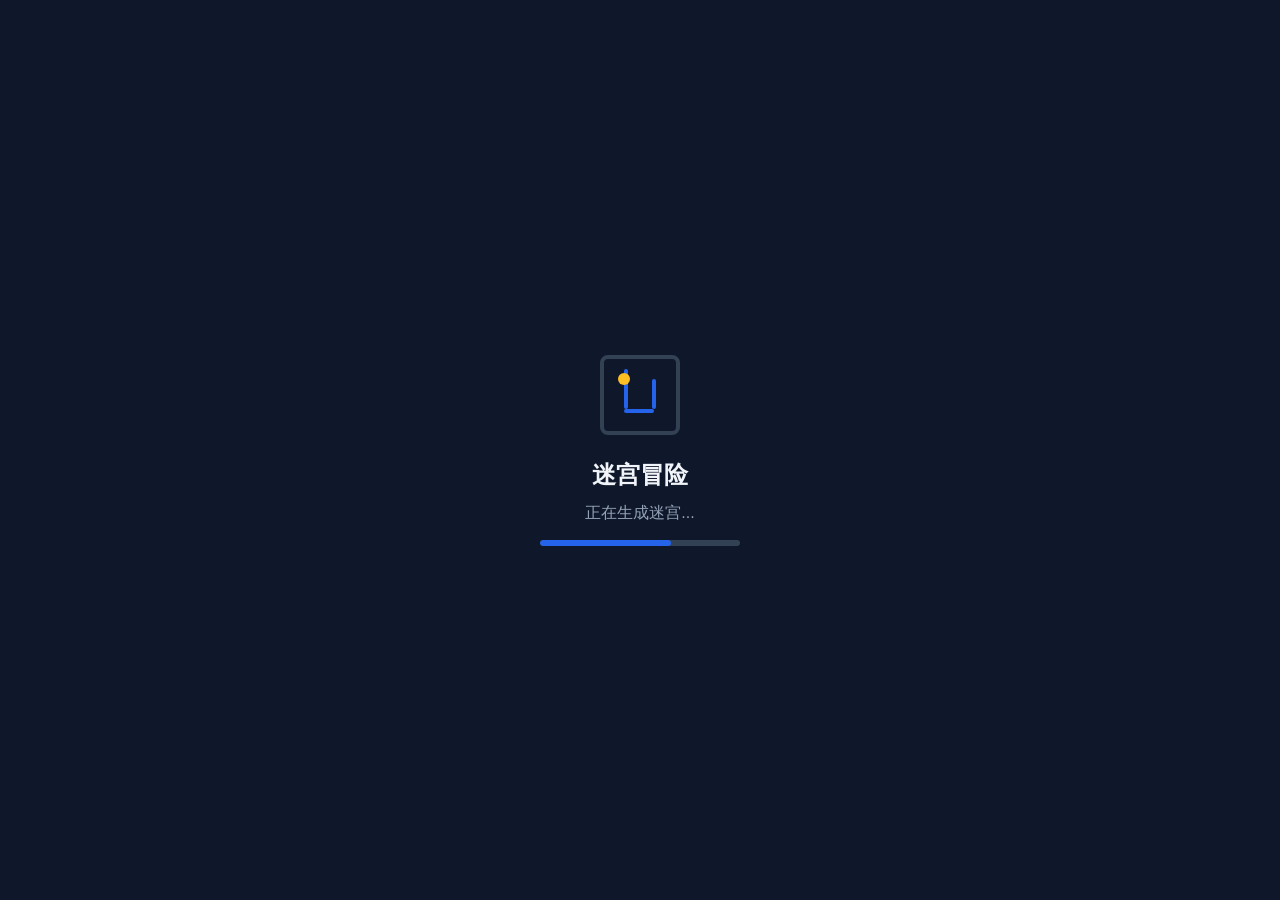
==== index.html @ 74949977 "feat: distinguish walls and paths with different visual styles" ====
<!DOCTYPE html>
<html lang="zh-CN">
<head>
    <meta charset="UTF-8">
    <meta name="viewport" content="width=device-width, initial-scale=1.0">
    <title>迷宫冒险 - Maze Adventure</title>
    <link rel="stylesheet" href="css/style.css">
</head>
<body>
    <!-- 加载画面 -->
    <div id="loading-screen" class="screen active">
        <div class="loader-container">
            <div class="maze-loader">
                <div class="loader-wall"></div>
                <div class="loader-wall"></div>
                <div class="loader-wall"></div>
                <div class="loader-player"></div>
            </div>
            <h2>迷宫冒险</h2>
            <p class="loading-text">正在生成迷宫...</p>
            <div class="progress-bar">
                <div class="progress-fill" id="loading-progress"></div>
            </div>
        </div>
    </div>

    <!-- 封面页 -->
    <div id="cover-screen" class="screen">
        <div class="cover-content">
            <h1 class="game-title">迷宫冒险</h1>
            <p class="game-subtitle">Maze Adventure</p>
            <div class="cover-menu">
                <button class="btn btn-primary" id="btn-start">开始游戏</button>
                <button class="btn btn-secondary" id="btn-leaderboard">排行榜</button>
                <button class="btn btn-secondary" id="btn-achievements">成就</button>
                <button class="btn btn-secondary" id="btn-about">关于我</button>
            </div>
            <p class="cover-tip">按 WASD 或方向键移动</p>
        </div>
    </div>

    <!-- 操作引导 -->
    <div id="tutorial-screen" class="screen">
        <div class="modal-overlay">
            <div class="modal-box">
                <h2>游戏说明</h2>
                <div class="tutorial-content">
                    <div class="tutorial-item">
                        <span class="key">W A S D</span>
                        <span>或</span>
                        <span class="key">↑ ↓ ← →</span>
                        <span>控制角色移动</span>
                    </div>
                    <div class="tutorial-item">
                        <span class="icon">🏁</span>
                        <span>找到出口即可过关</span>
                    </div>
                    <div class="tutorial-item">
                        <span class="icon">⏱️</span>
                        <span>用时越短，得分越高</span>
                    </div>
                    <div class="tutorial-item">
                        <span class="icon">⭐</span>
                        <span>收集星星可获得额外分数</span>
                    </div>
                </div>
                <label class="checkbox-label">
                    <input type="checkbox" id="skip-tutorial"> 下次不再显示
                </label>
                <button class="btn btn-primary" id="btn-tutorial-ok">知道了</button>
            </div>
        </div>
    </div>

    <!-- 游戏主界面 -->
    <div id="game-screen" class="screen">
        <div class="game-ui">
            <div class="game-nav">
                <div class="nav-left">
                    <button class="btn-icon" id="btn-pause" title="暂停">⏸️</button>
                    <span class="level-info">关卡 <span id="level-num">1</span></span>
                </div>
                <div class="nav-center">
                    <span class="timer">⏱️ <span id="timer">00:00</span></span>
                    <span class="steps">👣 <span id="steps">0</span></span>
                    <span class="score">⭐ <span id="score">0</span></span>
                </div>
                <div class="nav-right">
                    <button class="btn-icon" id="btn-restart-level" title="重开本关">🔄</button>
                    <button class="btn-icon" id="btn-back-menu" title="返回菜单">🏠</button>
                </div>
            </div>
            <div class="game-main">
                <div class="game-canvas-wrapper">
                    <canvas id="game-canvas"></canvas>
                </div>
                <!-- 简历侧边栏 -->
                <div class="resume-sidebar" id="resume-sidebar">
                    <div class="resume-toggle" id="resume-toggle">📋</div>
                    <div class="resume-content">
                        <div class="resume-header">
                            <div class="resume-avatar">👩‍💻</div>
                            <h3>蔡雅婷</h3>
                            <p class="resume-subtitle">前端开发实习生</p>
                        </div>
                        <div class="resume-section">
                            <h4>📋 个人信息</h4>
                            <div class="resume-info">
                                <span>🎓 软件技术专业</span>
                                <span>🏫 福州软件职业技术学院</span>
                                <span>📍 福建福州</span>
                            </div>
                        </div>
                        <div class="resume-section">
                            <h4>🛠️ 技能标签</h4>
                            <div class="resume-skills">
                                <span class="resume-skill">HTML5</span>
                                <span class="resume-skill">CSS3</span>
                                <span class="resume-skill">JavaScript</span>
                                <span class="resume-skill">Vue3</span>
                                <span class="resume-skill">Git</span>
                            </div>
                        </div>
                        <div class="resume-section">
                            <h4>📞 联系方式</h4>
                            <div class="resume-contact">
                                <a href="tel:18750525007">📱 18750525007</a>
                                <a href="mailto:2119369625@qq.com">✉️ 2119369625@qq.com</a>
                                <a href="https://github.com/yating-cai" target="_blank">🐙 GitHub</a>
                            </div>
                        </div>
                        <div class="resume-footer">
                            <a href="about.html" target="_blank" class="resume-link">查看完整简历 →</a>
                        </div>
                    </div>
                </div>
            </div>
        </div>
    </div>

    <!-- 暂停菜单 -->
    <div id="pause-screen" class="screen">
        <div class="modal-overlay">
            <div class="modal-box">
                <h2>游戏暂停</h2>
                <div class="pause-menu">
                    <button class="btn btn-primary" id="btn-resume">继续游戏</button>
                    <button class="btn btn-secondary" id="btn-pause-restart">重新开始</button>
                    <button class="btn btn-secondary" id="btn-pause-menu">返回菜单</button>
                    <button class="btn btn-secondary" id="btn-pause-about">关于我</button>
                </div>
            </div>
        </div>
    </div>

    <!-- 过关画面 -->
    <div id="level-complete-screen" class="screen">
        <div class="modal-overlay">
            <div class="modal-box level-complete-box">
                <div class="complete-animation">🎉</div>
                <h2>关卡完成！</h2>
                <div class="level-stats">
                    <div class="stat-item">
                        <span class="stat-label">用时</span>
                        <span class="stat-value" id="complete-time">00:00</span>
                    </div>
                    <div class="stat-item">
                        <span class="stat-label">步数</span>
                        <span class="stat-value" id="complete-steps">0</span>
                    </div>
                    <div class="stat-item">
                        <span class="stat-label">星星</span>
                        <span class="stat-value" id="complete-stars">0/3</span>
                    </div>
                    <div class="stat-item">
                        <span class="stat-label">得分</span>
                        <span class="stat-value" id="complete-score">0</span>
                    </div>
                </div>
                <div class="achievements-popup" id="achievements-popup"></div>
                <div class="complete-actions">
                    <button class="btn btn-primary" id="btn-next-level">下一关</button>
                    <button class="btn btn-secondary" id="btn-share">分享成绩</button>
                    <button class="btn btn-secondary" id="btn-complete-menu">返回菜单</button>
                </div>
            </div>
        </div>
    </div>

    <!-- 排行榜 -->
    <div id="leaderboard-screen" class="screen">
        <div class="modal-overlay">
            <div class="modal-box leaderboard-box">
                <h2>🏆 排行榜</h2>
                <div class="leaderboard-tabs">
                    <button class="tab-btn active" data-tab="time">最快通关</button>
                    <button class="tab-btn" data-tab="score">最高得分</button>
                </div>
                <div class="leaderboard-list" id="leaderboard-list"></div>
                <div class="leaderboard-actions">
                    <button class="btn btn-danger" id="btn-clear-leaderboard">清空记录</button>
                    <button class="btn btn-secondary" id="btn-leaderboard-back">返回</button>
                </div>
            </div>
        </div>
    </div>

    <!-- 成就系统 -->
    <div id="achievements-screen" class="screen">
        <div class="modal-overlay">
            <div class="modal-box achievements-box">
                <h2>🏅 成就</h2>
                <div class="achievements-list" id="achievements-list"></div>
                <button class="btn btn-secondary" id="btn-achievements-back">返回</button>
            </div>
        </div>
    </div>

    <!-- 分享弹窗 -->
    <div id="share-screen" class="screen">
        <div class="modal-overlay">
            <div class="modal-box share-box">
                <h2>分享成绩</h2>
                <textarea id="share-text" readonly></textarea>
                <div class="share-actions">
                    <button class="btn btn-primary" id="btn-copy-share">复制文本</button>
                    <button class="btn btn-secondary" id="btn-close-share">关闭</button>
                </div>
            </div>
        </div>
    </div>

    <script src="js/maze.js"></script>
    <script src="js/game.js"></script>
</body>
</html>
---- css/style.css ----
:root {
    --primary: #2563eb;
    --primary-dark: #1d4ed8;
    --secondary: #64748b;
    --success: #059669;
    --warning: #d97706;
    --danger: #dc2626;
    --bg: #0f172a;
    --card-bg: #1e293b;
    --text: #f1f5f9;
    --text-muted: #94a3b8;
    --border: #334155;
    --gold: #fbbf24;
    --silver: #cbd5e1;
    --bronze: #f97316;
}

* {
    margin: 0;
    padding: 0;
    box-sizing: border-box;
}

body {
    font-family: "Segoe UI", "PingFang SC", "Microsoft YaHei", sans-serif;
    background: var(--bg);
    color: var(--text);
    overflow: hidden;
    width: 100vw;
    height: 100vh;
}

/* 屏幕管理 */
.screen {
    display: none;
    width: 100%;
    height: 100%;
}

.screen.active {
    display: flex;
}

/* 加载画面 */
#loading-screen {
    justify-content: center;
    align-items: center;
    background: var(--bg);
}

.loader-container {
    text-align: center;
}

.maze-loader {
    width: 80px;
    height: 80px;
    margin: 0 auto 24px;
    position: relative;
    border: 4px solid var(--border);
    border-radius: 8px;
}

.loader-wall {
    position: absolute;
    background: var(--primary);
    border-radius: 2px;
}

.loader-wall:nth-child(1) {
    width: 4px;
    height: 40px;
    top: 10px;
    left: 20px;
    animation: loaderPulse 1s infinite alternate;
}

.loader-wall:nth-child(2) {
    width: 30px;
    height: 4px;
    top: 50px;
    left: 20px;
    animation: loaderPulse 1s infinite alternate 0.3s;
}

.loader-wall:nth-child(3) {
    width: 4px;
    height: 30px;
    top: 20px;
    right: 20px;
    animation: loaderPulse 1s infinite alternate 0.6s;
}

.loader-player {
    width: 12px;
    height: 12px;
    background: var(--gold);
    border-radius: 50%;
    position: absolute;
    top: 14px;
    left: 14px;
    animation: loaderMove 2s infinite linear;
}

@keyframes loaderPulse {
    from { opacity: 0.4; }
    to { opacity: 1; }
}

@keyframes loaderMove {
    0% { top: 14px; left: 14px; }
    25% { top: 14px; left: 50px; }
    50% { top: 50px; left: 50px; }
    75% { top: 50px; left: 14px; }
    100% { top: 14px; left: 14px; }
}

.loading-text {
    color: var(--text-muted);
    margin-top: 12px;
}

.progress-bar {
    width: 200px;
    height: 6px;
    background: var(--border);
    border-radius: 3px;
    margin: 16px auto 0;
    overflow: hidden;
}

.progress-fill {
    height: 100%;
    background: var(--primary);
    border-radius: 3px;
    width: 0%;
    transition: width 0.3s ease;
}

/* 封面页 */
#cover-screen {
    justify-content: center;
    align-items: center;
    background: var(--bg);
}

.cover-content {
    text-align: center;
    animation: fadeInUp 0.8s ease;
}

@keyframes fadeInUp {
    from { opacity: 0; transform: translateY(30px); }
    to { opacity: 1; transform: translateY(0); }
}

.game-title {
    font-size: 3.5rem;
    font-weight: 800;
    background: linear-gradient(135deg, var(--primary), #8b5cf6);
    -webkit-background-clip: text;
    -webkit-text-fill-color: transparent;
    background-clip: text;
    letter-spacing: 4px;
}

.game-subtitle {
    color: var(--text-muted);
    font-size: 1.1rem;
    margin-bottom: 40px;
    letter-spacing: 6px;
}

.cover-menu {
    display: flex;
    flex-direction: column;
    gap: 12px;
    width: 240px;
    margin: 0 auto;
}

.cover-tip {
    color: var(--text-muted);
    font-size: 0.85rem;
    margin-top: 24px;
}

/* 按钮 */
.btn {
    padding: 12px 24px;
    border: none;
    border-radius: 8px;
    font-size: 1rem;
    font-weight: 600;
    cursor: pointer;
    transition: all 0.2s ease;
    font-family: inherit;
}

.btn-primary {
    background: var(--primary);
    color: #fff;
}

.btn-primary:hover {
    background: var(--primary-dark);
    transform: translateY(-2px);
    box-shadow: 0 4px 12px rgba(37, 99, 235, 0.4);
}

.btn-secondary {
    background: var(--card-bg);
    color: var(--text);
    border: 1px solid var(--border);
}

.btn-secondary:hover {
    background: var(--border);
    transform: translateY(-2px);
}

.btn-danger {
    background: var(--danger);
    color: #fff;
}

.btn-danger:hover {
    background: #b91c1c;
}

.btn-icon {
    background: transparent;
    border: none;
    font-size: 1.2rem;
    cursor: pointer;
    padding: 4px 8px;
    border-radius: 6px;
    transition: background 0.2s;
}

.btn-icon:hover {
    background: rgba(255,255,255,0.1);
}

/* 游戏界面 */
#game-screen {
    flex-direction: column;
}

.game-ui {
    display: flex;
    flex-direction: column;
    height: 100vh;
}

.game-nav {
    display: flex;
    justify-content: space-between;
    align-items: center;
    padding: 8px 16px;
    background: var(--card-bg);
    border-bottom: 1px solid var(--border);
    flex-shrink: 0;
}

.nav-left, .nav-right {
    display: flex;
    align-items: center;
    gap: 8px;
}

.nav-center {
    display: flex;
    gap: 20px;
    font-size: 0.9rem;
}

.level-info {
    font-weight: 600;
    color: var(--gold);
}

.game-canvas-wrapper {
    flex: 1;
    display: flex;
    justify-content: center;
    align-items: center;
    padding: 8px;
    overflow: hidden;
}

#game-canvas {
    background: var(--card-bg);
    border-radius: 8px;
    box-shadow: 0 4px 20px rgba(0,0,0,0.3);
}

/* 游戏主区域（包含迷宫和简历） */
.game-main {
    display: flex;
    flex: 1;
    overflow: hidden;
    position: relative;
}

/* 简历侧边栏 */
.resume-sidebar {
    width: 280px;
    background: var(--card-bg);
    border-left: 1px solid var(--border);
    display: flex;
    flex-direction: column;
    transition: width 0.3s ease;
    overflow: hidden;
    flex-shrink: 0;
}

.resume-sidebar.collapsed {
    width: 48px;
}

.resume-toggle {
    display: none;
    width: 48px;
    height: 48px;
    align-items: center;
    justify-content: center;
    cursor: pointer;
    font-size: 1.5rem;
    border-bottom: 1px solid var(--border);
    flex-shrink: 0;
}

.resume-toggle:hover {
    background: rgba(255,255,255,0.05);
}

.resume-content {
    flex: 1;
    overflow-y: auto;
    padding: 20px;
}

.resume-sidebar.collapsed .resume-content {
    display: none;
}

.resume-header {
    text-align: center;
    margin-bottom: 20px;
    padding-bottom: 16px;
    border-bottom: 1px solid var(--border);
}

.resume-avatar {
    width: 60px;
    height: 60px;
    border-radius: 50%;
    background: linear-gradient(135deg, var(--primary), #8b5cf6);
    display: flex;
    align-items: center;
    justify-content: center;
    font-size: 1.8rem;
    margin: 0 auto 10px;
    border: 2px solid var(--gold);
}

.resume-header h3 {
    font-size: 1.1rem;
    margin-bottom: 4px;
}

.resume-subtitle {
    font-size: 0.85rem;
    color: var(--text-muted);
}

.resume-section {
    margin-bottom: 16px;
}

.resume-section h4 {
    font-size: 0.85rem;
    color: var(--gold);
    margin-bottom: 8px;
}

.resume-info {
    display: flex;
    flex-direction: column;
    gap: 6px;
    font-size: 0.8rem;
    color: var(--text-muted);
}

.resume-skills {
    display: flex;
    flex-wrap: wrap;
    gap: 6px;
}

.resume-skill {
    padding: 3px 8px;
    background: rgba(37, 99, 235, 0.15);
    border: 1px solid rgba(37, 99, 235, 0.3);
    border-radius: 12px;
    font-size: 0.75rem;
    color: #93c5fd;
}

.resume-contact {
    display: flex;
    flex-direction: column;
    gap: 6px;
}

.resume-contact a {
    color: var(--text-muted);
    text-decoration: none;
    font-size: 0.8rem;
    transition: color 0.2s;
}

.resume-contact a:hover {
    color: var(--primary);
}

.resume-footer {
    margin-top: 12px;
    padding-top: 12px;
    border-top: 1px solid var(--border);
    text-align: center;
}

.resume-link {
    color: var(--primary);
    text-decoration: none;
    font-size: 0.85rem;
    transition: color 0.2s;
}

.resume-link:hover {
    color: #93c5fd;
}

@media (max-width: 900px) {
    .resume-sidebar {
        position: absolute;
        right: 0;
        top: 0;
        bottom: 0;
        z-index: 10;
        box-shadow: -4px 0 20px rgba(0,0,0,0.3);
    }
    
    .resume-sidebar.collapsed {
        width: 0;
        border: none;
    }
    
    .resume-toggle {
        display: flex;
        position: absolute;
        right: 0;
        top: 0;
        background: var(--card-bg);
        border-left: 1px solid var(--border);
        border-bottom: 1px solid var(--border);
        border-radius: 0 0 0 8px;
        z-index: 11;
    }
    
    .resume-sidebar.collapsed .resume-toggle {
        right: 0;
    }
}

/* 弹窗 */
.modal-overlay {
    position: fixed;
    top: 0;
    left: 0;
    width: 100%;
    height: 100%;
    background: rgba(0,0,0,0.7);
    display: flex;
    justify-content: center;
    align-items: center;
    z-index: 100;
    animation: fadeIn 0.3s ease;
}

@keyframes fadeIn {
    from { opacity: 0; }
    to { opacity: 1; }
}

.modal-box {
    background: var(--card-bg);
    border-radius: 16px;
    padding: 32px;
    max-width: 420px;
    width: 90%;
    text-align: center;
    animation: scaleIn 0.3s ease;
    max-height: 90vh;
    overflow-y: auto;
}

@keyframes scaleIn {
    from { opacity: 0; transform: scale(0.9); }
    to { opacity: 1; transform: scale(1); }
}

.modal-box h2 {
    margin-bottom: 20px;
    color: var(--text);
}

/* 教程 */
.tutorial-content {
    text-align: left;
    margin: 20px 0;
}

.tutorial-item {
    display: flex;
    align-items: center;
    gap: 10px;
    padding: 10px 0;
    border-bottom: 1px solid var(--border);
    font-size: 0.95rem;
}

.tutorial-item:last-child {
    border-bottom: none;
}

.key {
    background: var(--border);
    padding: 4px 10px;
    border-radius: 4px;
    font-family: monospace;
    font-weight: 600;
    font-size: 0.85rem;
}

.icon {
    font-size: 1.3rem;
}

.checkbox-label {
    display: flex;
    align-items: center;
    gap: 8px;
    margin: 16px 0;
    color: var(--text-muted);
    font-size: 0.9rem;
    justify-content: center;
}

/* 暂停菜单 */
.pause-menu {
    display: flex;
    flex-direction: column;
    gap: 10px;
}

/* 过关画面 */
.level-complete-box {
    max-width: 360px;
}

.complete-animation {
    font-size: 3rem;
    margin-bottom: 8px;
    animation: bounce 0.6s ease infinite alternate;
}

@keyframes bounce {
    from { transform: translateY(0); }
    to { transform: translateY(-10px); }
}

.level-stats {
    display: grid;
    grid-template-columns: 1fr 1fr;
    gap: 12px;
    margin: 20px 0;
}

.stat-item {
    background: var(--bg);
    padding: 12px;
    border-radius: 8px;
}

.stat-label {
    display: block;
    color: var(--text-muted);
    font-size: 0.8rem;
    margin-bottom: 4px;
}

.stat-value {
    display: block;
    font-size: 1.3rem;
    font-weight: 700;
    color: var(--gold);
}

.achievements-popup {
    margin: 12px 0;
    display: flex;
    flex-direction: column;
    gap: 8px;
}

.achievement-unlock {
    background: linear-gradient(135deg, rgba(251,191,36,0.2), rgba(251,191,36,0.05));
    border: 1px solid var(--gold);
    border-radius: 8px;
    padding: 10px;
    display: flex;
    align-items: center;
    gap: 10px;
    animation: slideIn 0.5s ease;
}

@keyframes slideIn {
    from { opacity: 0; transform: translateX(-20px); }
    to { opacity: 1; transform: translateX(0); }
}

.complete-actions {
    display: flex;
    flex-direction: column;
    gap: 10px;
    margin-top: 16px;
}

/* 排行榜 */
.leaderboard-box {
    max-width: 450px;
}

.leaderboard-tabs {
    display: flex;
    gap: 8px;
    margin-bottom: 16px;
    justify-content: center;
}

.tab-btn {
    padding: 8px 16px;
    border: 1px solid var(--border);
    background: var(--bg);
    color: var(--text-muted);
    border-radius: 6px;
    cursor: pointer;
    font-family: inherit;
    transition: all 0.2s;
}

.tab-btn.active {
    background: var(--primary);
    color: #fff;
    border-color: var(--primary);
}

.leaderboard-list {
    max-height: 300px;
    overflow-y: auto;
    margin-bottom: 16px;
}

.leaderboard-item {
    display: flex;
    align-items: center;
    gap: 12px;
    padding: 10px;
    background: var(--bg);
    border-radius: 8px;
    margin-bottom: 8px;
}

.leaderboard-rank {
    width: 28px;
    height: 28px;
    border-radius: 50%;
    display: flex;
    align-items: center;
    justify-content: center;
    font-weight: 700;
    font-size: 0.85rem;
    flex-shrink: 0;
}

.rank-1 { background: var(--gold); color: #000; }
.rank-2 { background: var(--silver); color: #000; }
.rank-3 { background: var(--bronze); color: #fff; }
.rank-other { background: var(--border); color: var(--text-muted); }

.leaderboard-info {
    flex: 1;
    text-align: left;
}

.leaderboard-name {
    font-weight: 600;
    font-size: 0.95rem;
}

.leaderboard-detail {
    color: var(--text-muted);
    font-size: 0.8rem;
}

.leaderboard-score {
    font-weight: 700;
    color: var(--gold);
    font-size: 1.1rem;
}

.leaderboard-actions {
    display: flex;
    gap: 10px;
    justify-content: center;
}

/* 成就 */
.achievements-box {
    max-width: 450px;
}

.achievements-list {
    max-height: 350px;
    overflow-y: auto;
    margin-bottom: 16px;
    text-align: left;
}

.achievement-item {
    display: flex;
    align-items: center;
    gap: 12px;
    padding: 12px;
    background: var(--bg);
    border-radius: 8px;
    margin-bottom: 10px;
    transition: all 0.2s;
}

.achievement-item.unlocked {
    border: 1px solid var(--gold);
}

.achievement-item.locked {
    opacity: 0.5;
}

.achievement-icon {
    font-size: 2rem;
    flex-shrink: 0;
}

.achievement-info {
    flex: 1;
}

.achievement-name {
    font-weight: 600;
    font-size: 0.95rem;
}

.achievement-desc {
    color: var(--text-muted);
    font-size: 0.8rem;
    margin-top: 2px;
}

.achievement-status {
    font-size: 0.75rem;
    padding: 2px 8px;
    border-radius: 10px;
    flex-shrink: 0;
}

.status-unlocked {
    background: rgba(5,150,105,0.2);
    color: var(--success);
}

.status-locked {
    background: var(--border);
    color: var(--text-muted);
}

/* 分享 */
.share-box textarea {
    width: 100%;
    min-height: 100px;
    background: var(--bg);
    border: 1px solid var(--border);
    border-radius: 8px;
    padding: 12px;
    color: var(--text);
    font-family: inherit;
    font-size: 0.9rem;
    resize: none;
    margin: 16px 0;
}

.share-actions {
    display: flex;
    gap: 10px;
    justify-content: center;
}

/* 滚动条 */
::-webkit-scrollbar {
    width: 6px;
}

::-webkit-scrollbar-track {
    background: var(--bg);
    border-radius: 3px;
}

::-webkit-scrollbar-thumb {
    background: var(--border);
    border-radius: 3px;
}

/* 移动端适配 */
@media (max-width: 600px) {
    .game-title {
        font-size: 2.5rem;
    }
    .game-nav {
        padding: 6px 10px;
        font-size: 0.85rem;
    }
    .nav-center {
        gap: 12px;
        font-size: 0.8rem;
    }
    .modal-box {
        padding: 24px 20px;
        margin: 16px;
    }
    .level-stats {
        grid-template-columns: 1fr 1fr;
        gap: 8px;
    }
}

/* 过场动画 */
.transition-fade {
    animation: fadeTransition 0.5s ease;
}

@keyframes fadeTransition {
    0% { opacity: 1; }
    50% { opacity: 0; }
    100% { opacity: 1; }
}
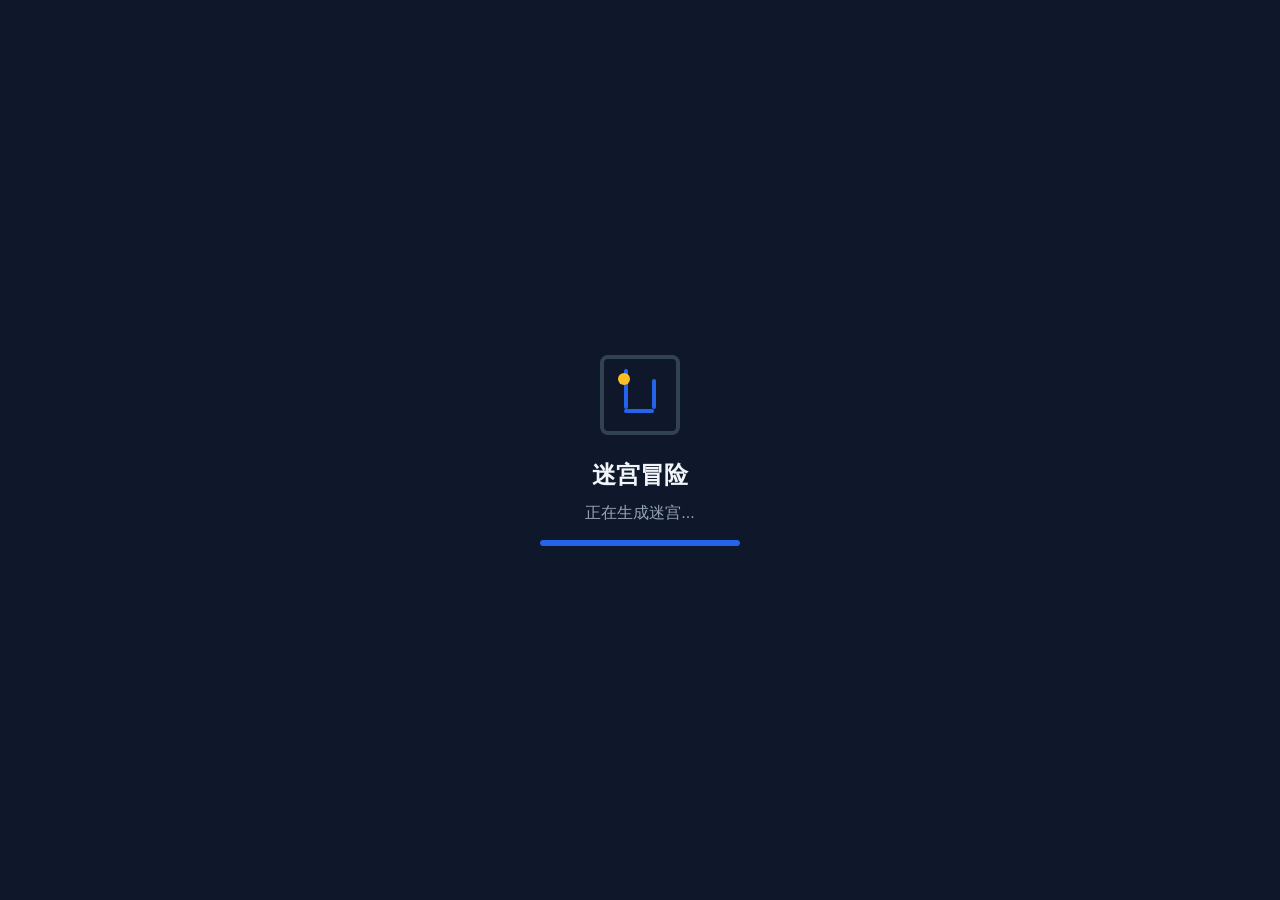
==== commit 64bbc7ef: "fix: add inline onclick handler" ====
--- a/index.html
+++ b/index.html
@@ -30,7 +30,7 @@
             <h1 class="game-title">迷宫冒险</h1>
             <p class="game-subtitle">Maze Adventure</p>
             <div class="cover-menu">
-                <button class="btn btn-primary" id="btn-start">开始游戏</button>
+                <button class="btn btn-primary" id="btn-start" onclick="window.game && window.game.startGame()">开始游戏</button>
                 <button class="btn btn-secondary" id="btn-leaderboard">排行榜</button>
                 <button class="btn btn-secondary" id="btn-achievements">成就</button>
                 <button class="btn btn-secondary" id="btn-about">关于我</button>
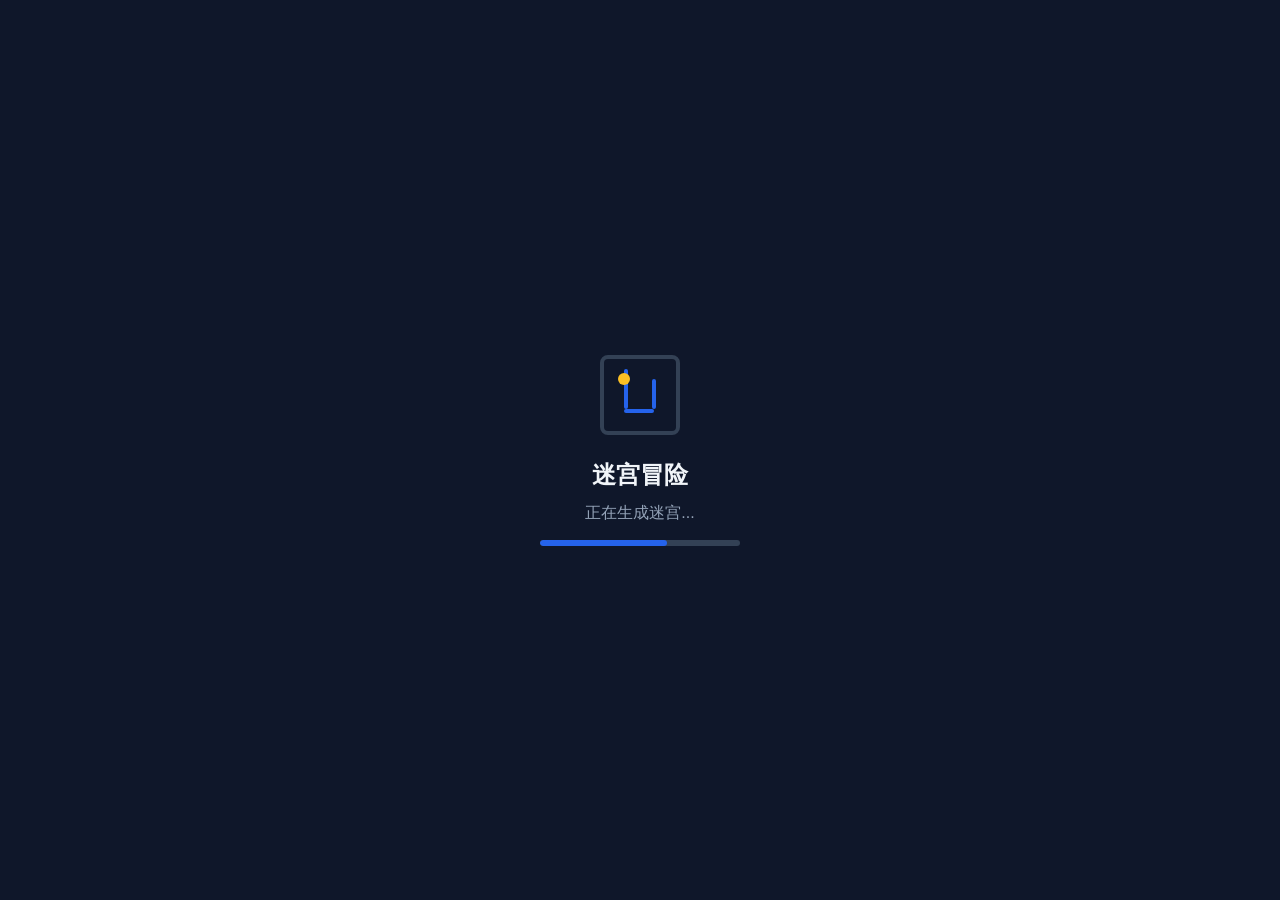
==== commit 8c032716: "fix: add error handling to startGame" ====
--- a/index.html
+++ b/index.html
@@ -232,5 +232,6 @@
 
     <script src="js/maze.js"></script>
     <script src="js/game.js"></script>
+    <script src="js/test.js"></script>
 </body>
 </html>
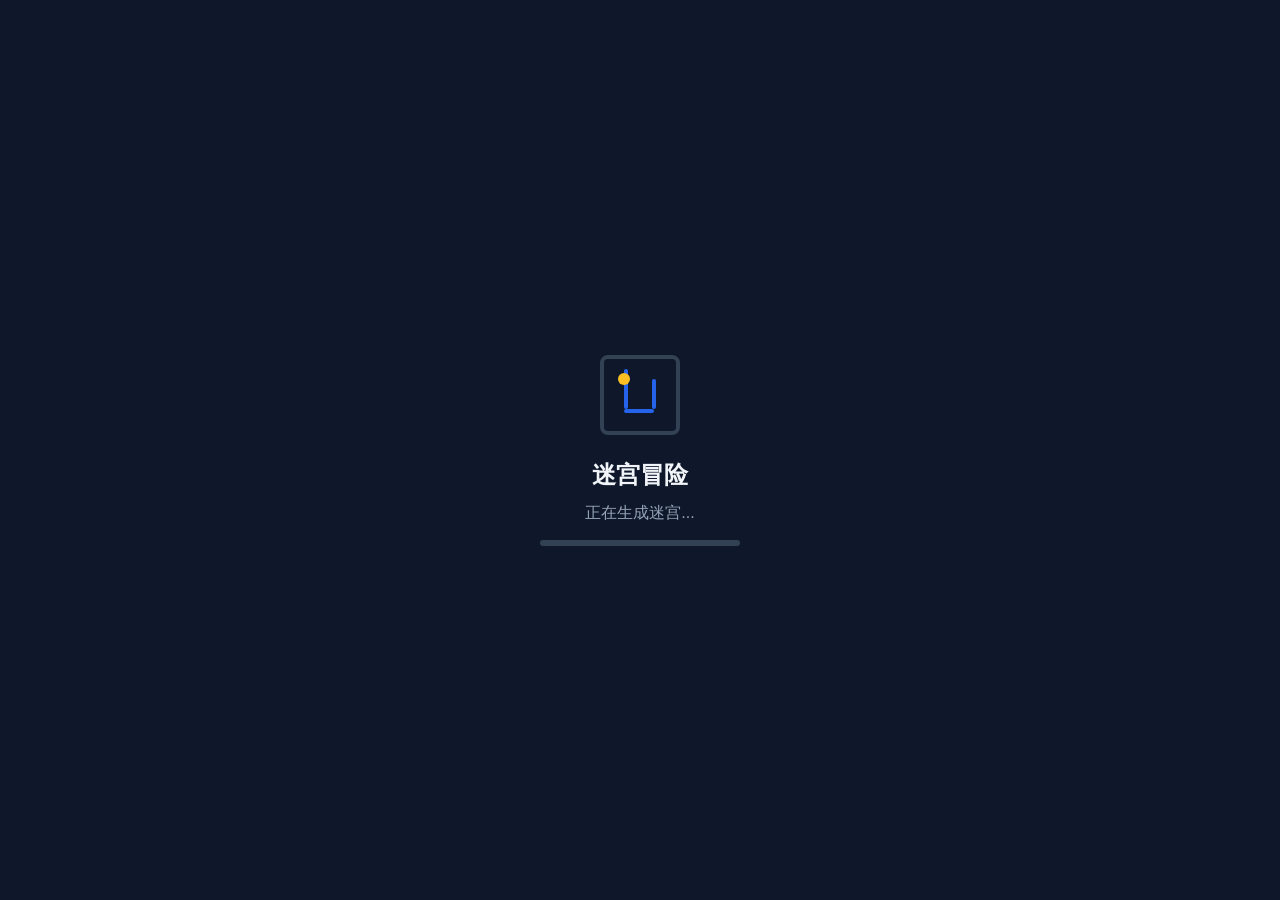
==== commit 3209bbd5: "fix: use simple game for testing" ====
--- a/index.html
+++ b/index.html
@@ -230,8 +230,6 @@
         </div>
     </div>
 
-    <script src="js/maze.js"></script>
-    <script src="js/game.js"></script>
-    <script src="js/test.js"></script>
+    <script src="js/simple-game.js"></script>
 </body>
 </html>
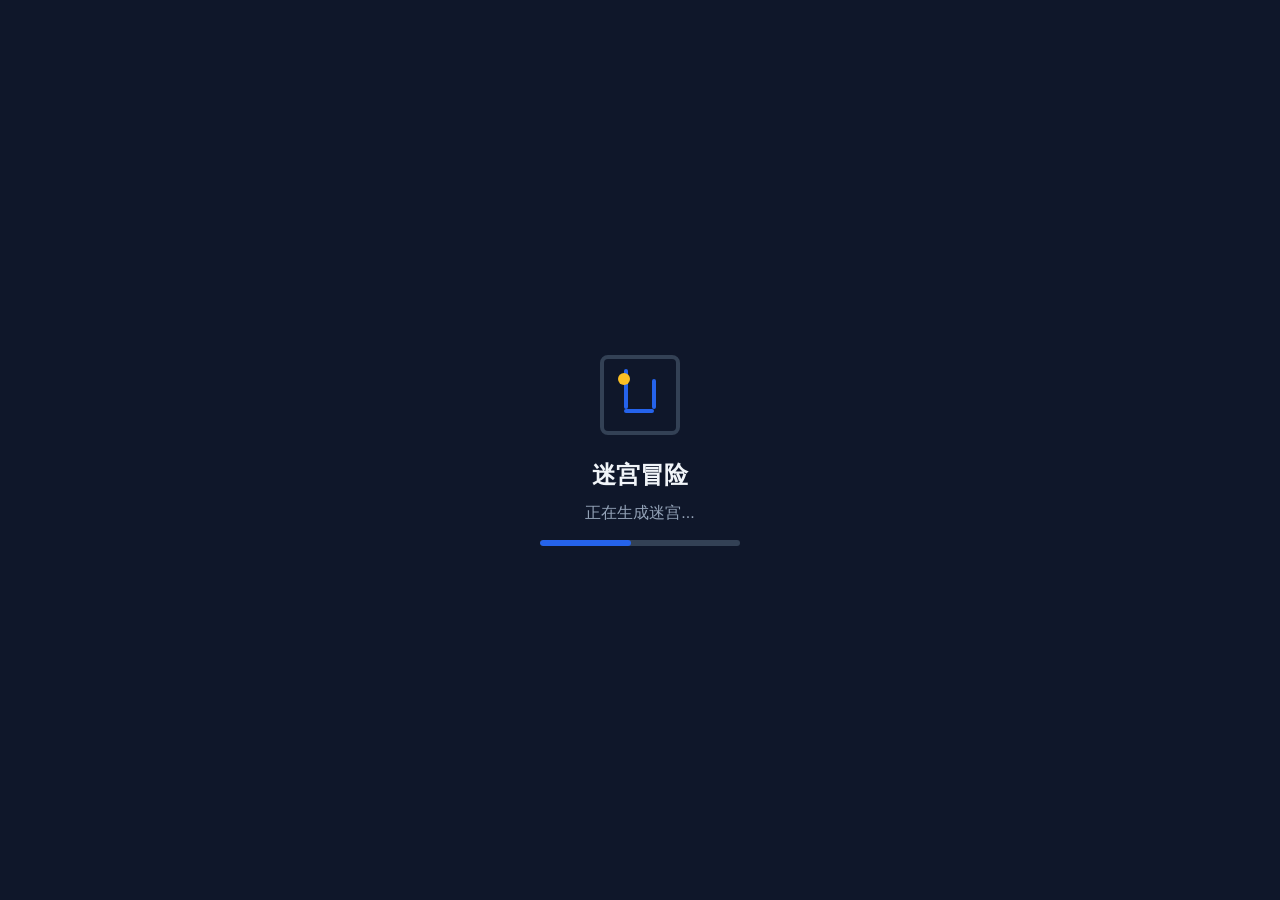
==== commit 31877dd8: "fix: improve maze visibility with better contrast" ====
--- a/index.html
+++ b/index.html
@@ -230,6 +230,7 @@
         </div>
     </div>
 
-    <script src="js/simple-game.js"></script>
+    <script src="js/maze.js"></script>
+    <script src="js/game.js"></script>
 </body>
 </html>
